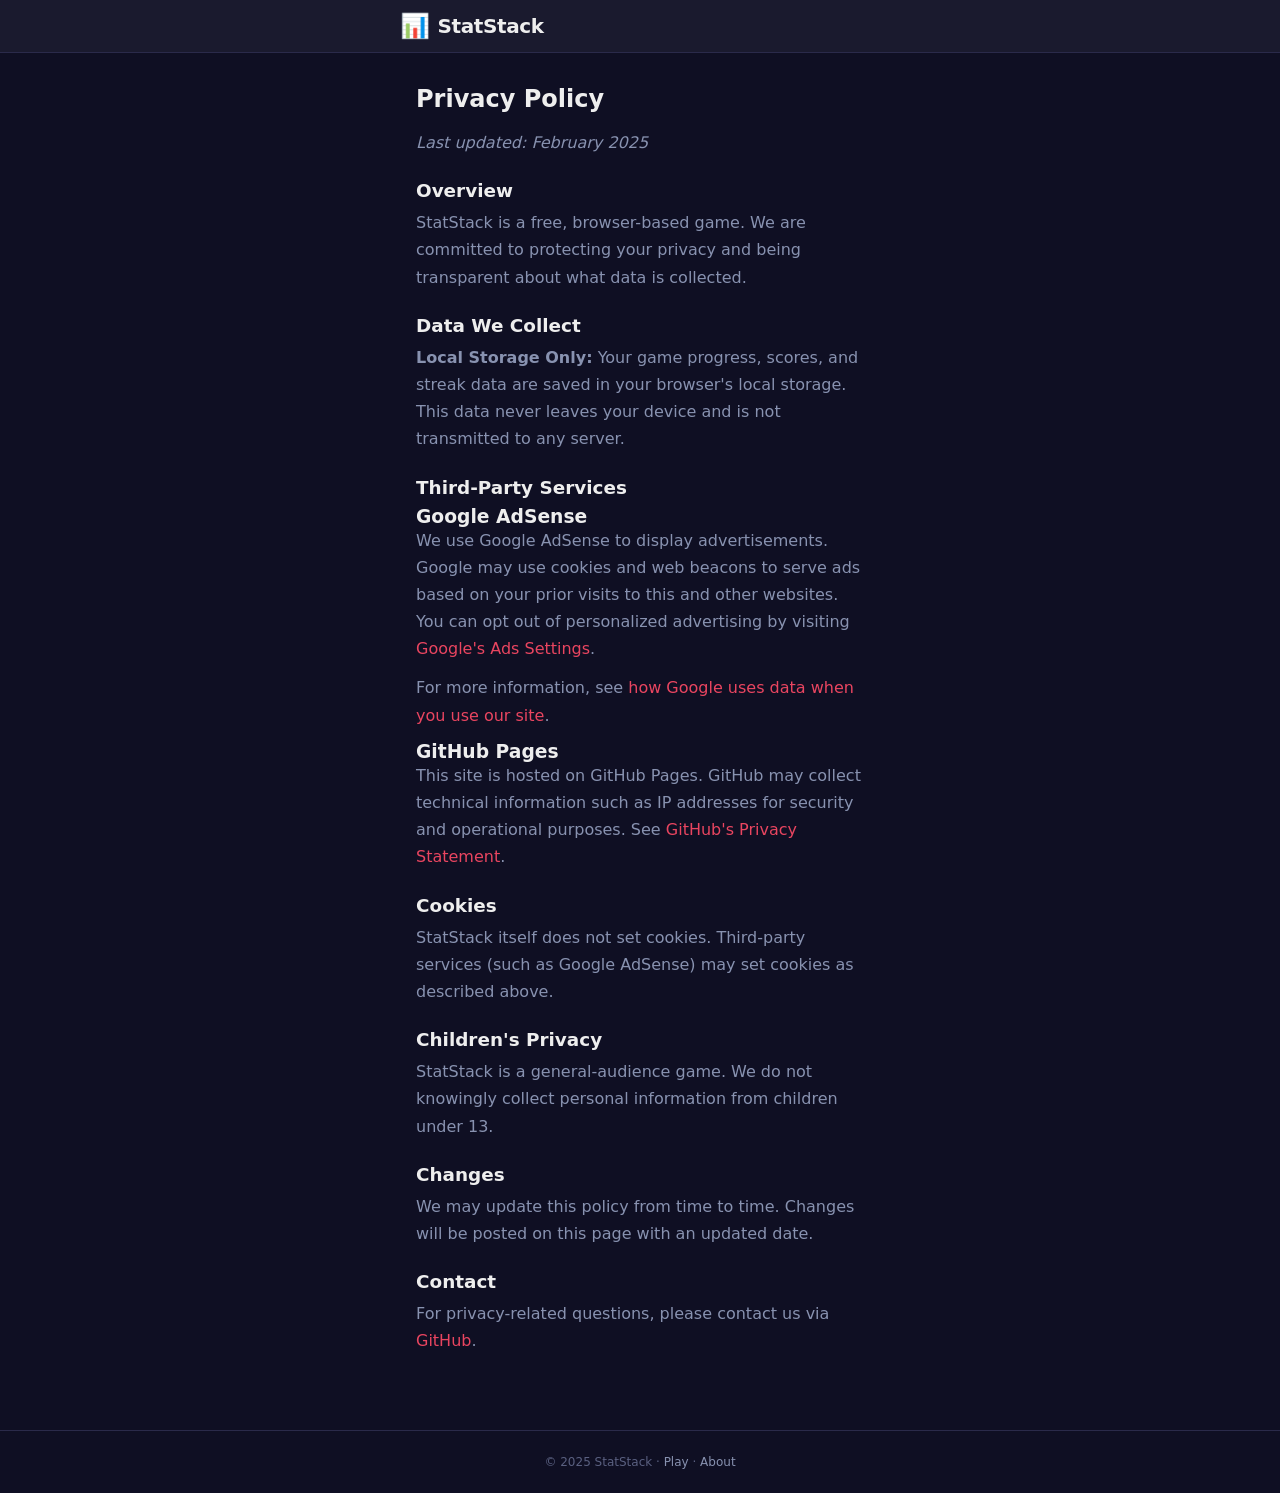
==== privacy.html @ 452586eb "Initial release: StatStack — daily higher-or-lower statistics game Complete static site with 200+ cu" ====
<!DOCTYPE html>
<html lang="en">
<head>
  <meta charset="UTF-8">
  <meta name="viewport" content="width=device-width, initial-scale=1.0">
  <title>Privacy Policy — StatStack</title>
  <meta name="description" content="Privacy policy for StatStack, a free daily statistics game.">
  <link rel="canonical" href="https://thatch26.github.io/statstack/privacy.html">
  <link rel="icon" href="img/favicon.svg" type="image/svg+xml">
  <link rel="stylesheet" href="css/style.css">
</head>
<body>
  <header class="header">
    <div class="header-inner">
      <a href="/" class="logo">
        <span class="logo-icon">📊</span>
        <span class="logo-text">StatStack</span>
      </a>
    </div>
  </header>

  <main class="content-page">
    <h1>Privacy Policy</h1>
    <p><em>Last updated: February 2025</em></p>

    <h2>Overview</h2>
    <p>StatStack is a free, browser-based game. We are committed to protecting your privacy and being transparent about what data is collected.</p>

    <h2>Data We Collect</h2>
    <p><strong>Local Storage Only:</strong> Your game progress, scores, and streak data are saved in your browser's local storage. This data never leaves your device and is not transmitted to any server.</p>

    <h2>Third-Party Services</h2>

    <h3>Google AdSense</h3>
    <p>We use Google AdSense to display advertisements. Google may use cookies and web beacons to serve ads based on your prior visits to this and other websites. You can opt out of personalized advertising by visiting <a href="https://www.google.com/settings/ads" target="_blank" rel="noopener">Google's Ads Settings</a>.</p>
    <p>For more information, see <a href="https://policies.google.com/technologies/ads" target="_blank" rel="noopener">how Google uses data when you use our site</a>.</p>

    <h3>GitHub Pages</h3>
    <p>This site is hosted on GitHub Pages. GitHub may collect technical information such as IP addresses for security and operational purposes. See <a href="https://docs.github.com/en/site-policy/privacy-policies/github-general-privacy-statement" target="_blank" rel="noopener">GitHub's Privacy Statement</a>.</p>

    <h2>Cookies</h2>
    <p>StatStack itself does not set cookies. Third-party services (such as Google AdSense) may set cookies as described above.</p>

    <h2>Children's Privacy</h2>
    <p>StatStack is a general-audience game. We do not knowingly collect personal information from children under 13.</p>

    <h2>Changes</h2>
    <p>We may update this policy from time to time. Changes will be posted on this page with an updated date.</p>

    <h2>Contact</h2>
    <p>For privacy-related questions, please contact us via <a href="https://github.com/THatch26/statstack">GitHub</a>.</p>
  </main>

  <footer class="footer">
    <p>&copy; 2025 StatStack &middot; <a href="index.html">Play</a> &middot; <a href="about.html">About</a></p>
  </footer>
</body>
</html>
---- css/style.css ----
/* === StatStack — Styles === */

/* --- Reset & Base --- */
*, *::before, *::after {
  box-sizing: border-box;
  margin: 0;
  padding: 0;
}

:root {
  --bg: #0f0f23;
  --bg-card: #1a1a2e;
  --bg-card-b: #16213e;
  --accent: #e94560;
  --accent-green: #00c853;
  --accent-red: #ff1744;
  --text: #eee;
  --text-muted: #8892b0;
  --text-dim: #5a6080;
  --border: #2a2a4a;
  --radius: 12px;
  --shadow: 0 4px 24px rgba(0,0,0,0.3);
  --font: 'Segoe UI', system-ui, -apple-system, sans-serif;
  --mono: 'SF Mono', 'Cascadia Code', 'Consolas', monospace;
  --max-width: 480px;
  --transition: 0.3s cubic-bezier(0.4, 0, 0.2, 1);
}

html {
  font-size: 16px;
  -webkit-text-size-adjust: 100%;
}

body {
  font-family: var(--font);
  background: var(--bg);
  color: var(--text);
  min-height: 100vh;
  min-height: 100dvh;
  display: flex;
  flex-direction: column;
  overflow-x: hidden;
  -webkit-font-smoothing: antialiased;
}

a {
  color: var(--accent);
  text-decoration: none;
}
a:hover {
  text-decoration: underline;
}

.hidden {
  display: none !important;
}

/* --- Header --- */
.header {
  position: sticky;
  top: 0;
  z-index: 100;
  background: var(--bg-card);
  border-bottom: 1px solid var(--border);
  padding: 0.75rem 1rem;
}

.header-inner {
  max-width: var(--max-width);
  margin: 0 auto;
  display: flex;
  align-items: center;
  justify-content: space-between;
}

.logo {
  display: flex;
  align-items: center;
  gap: 0.5rem;
  color: var(--text);
  text-decoration: none;
  font-weight: 700;
  font-size: 1.25rem;
  letter-spacing: -0.02em;
}

.logo-icon {
  font-size: 1.5rem;
}

.header-right {
  display: flex;
  align-items: center;
  gap: 0.75rem;
}

.day-number {
  color: var(--text-muted);
  font-size: 0.85rem;
  font-weight: 600;
}

.icon-btn {
  width: 32px;
  height: 32px;
  border-radius: 50%;
  border: 1px solid var(--border);
  background: transparent;
  color: var(--text-muted);
  font-size: 0.9rem;
  font-weight: 700;
  cursor: pointer;
  display: flex;
  align-items: center;
  justify-content: center;
  transition: var(--transition);
}
.icon-btn:hover {
  background: var(--border);
  color: var(--text);
}

/* --- Modal --- */
.modal {
  position: fixed;
  inset: 0;
  z-index: 200;
  background: rgba(0,0,0,0.7);
  display: flex;
  align-items: center;
  justify-content: center;
  padding: 1rem;
  animation: fadeIn 0.2s ease;
}

.modal-content {
  background: var(--bg-card);
  border: 1px solid var(--border);
  border-radius: var(--radius);
  padding: 2rem;
  max-width: 400px;
  width: 100%;
  position: relative;
}

.modal-content h2 {
  margin-bottom: 1rem;
  font-size: 1.25rem;
}

.modal-content p {
  margin-bottom: 0.75rem;
  color: var(--text-muted);
  line-height: 1.6;
}

.modal-content ul {
  list-style: none;
  margin-bottom: 0.75rem;
}

.modal-content li {
  padding: 0.25rem 0;
  color: var(--text-muted);
}

.modal-close {
  position: absolute;
  top: 0.75rem;
  right: 0.75rem;
  background: none;
  border: none;
  color: var(--text-muted);
  font-size: 1.5rem;
  cursor: pointer;
  line-height: 1;
}

/* --- Main --- */
.main {
  flex: 1;
  max-width: var(--max-width);
  width: 100%;
  margin: 0 auto;
  padding: 1rem;
}

/* --- Score Bar --- */
.score-bar {
  margin-bottom: 1rem;
}

.progress-container {
  height: 4px;
  background: var(--border);
  border-radius: 2px;
  overflow: hidden;
  margin-bottom: 0.5rem;
}

.progress-fill {
  height: 100%;
  background: var(--accent);
  border-radius: 2px;
  transition: width 0.4s ease;
  width: 0%;
}

.score-info {
  display: flex;
  justify-content: space-between;
  align-items: center;
}

.progress-text {
  color: var(--text-muted);
  font-size: 0.8rem;
}

.score-label {
  color: var(--text-muted);
  font-size: 0.8rem;
}

.score-label strong {
  color: var(--accent);
  font-size: 1rem;
}

/* --- Cards --- */
.game-area {
  display: flex;
  flex-direction: column;
  align-items: center;
  gap: 1rem;
}

.cards-container {
  width: 100%;
  display: flex;
  flex-direction: column;
  gap: 0;
  position: relative;
}

.card {
  background: var(--bg-card);
  border: 1px solid var(--border);
  border-radius: var(--radius);
  padding: 1.5rem;
  text-align: center;
  transition: var(--transition);
  position: relative;
}

.card-a {
  border-bottom-left-radius: 0;
  border-bottom-right-radius: 0;
  border-bottom: none;
}

.card-b {
  border-top-left-radius: 0;
  border-top-right-radius: 0;
  background: var(--bg-card-b);
}

.card-label {
  font-size: 0.65rem;
  text-transform: uppercase;
  letter-spacing: 0.1em;
  color: var(--text-dim);
  margin-bottom: 0.75rem;
  font-weight: 600;
}

.stat-text {
  font-size: 1rem;
  font-weight: 500;
  line-height: 1.4;
  color: var(--text);
  margin-bottom: 0.75rem;
}

.stat-value {
  font-size: 2rem;
  font-weight: 800;
  color: var(--accent);
  font-family: var(--mono);
  letter-spacing: -0.02em;
  transition: all 0.4s ease;
}

.stat-value.revealed {
  animation: revealPop 0.5s cubic-bezier(0.175, 0.885, 0.32, 1.275);
}

.stat-source {
  font-size: 0.7rem;
  color: var(--text-dim);
  margin-top: 0.5rem;
}

/* VS Divider */
.vs-divider {
  display: flex;
  align-items: center;
  justify-content: center;
  position: relative;
  z-index: 2;
  margin: -0.75rem 0;
}

.vs-divider span {
  background: var(--accent);
  color: white;
  font-weight: 800;
  font-size: 0.75rem;
  padding: 0.35rem 0.75rem;
  border-radius: 999px;
  letter-spacing: 0.05em;
}

/* Card State Colors */
.card.correct {
  border-color: var(--accent-green);
  box-shadow: 0 0 20px rgba(0, 200, 83, 0.15);
}

.card.wrong {
  border-color: var(--accent-red);
  box-shadow: 0 0 20px rgba(255, 23, 68, 0.15);
}

/* --- Feedback --- */
.feedback {
  font-size: 1.1rem;
  font-weight: 700;
  text-align: center;
  padding: 0.5rem;
  animation: fadeIn 0.3s ease;
}

.feedback-correct {
  color: var(--accent-green);
}

.feedback-wrong {
  color: var(--accent-red);
}

/* --- Buttons --- */
.guess-buttons {
  display: flex;
  gap: 0.75rem;
  width: 100%;
}

.btn {
  display: inline-flex;
  align-items: center;
  justify-content: center;
  gap: 0.5rem;
  padding: 0.875rem 1.5rem;
  border: none;
  border-radius: var(--radius);
  font-size: 1rem;
  font-weight: 700;
  cursor: pointer;
  transition: var(--transition);
  font-family: var(--font);
  -webkit-tap-highlight-color: transparent;
}

.btn:active {
  transform: scale(0.97);
}

.btn:disabled {
  opacity: 0.5;
  cursor: not-allowed;
  transform: none;
}

.btn-higher {
  flex: 1;
  background: var(--accent-green);
  color: #fff;
}
.btn-higher:hover:not(:disabled) {
  background: #00e676;
  box-shadow: 0 4px 16px rgba(0, 200, 83, 0.3);
}

.btn-lower {
  flex: 1;
  background: var(--accent-red);
  color: #fff;
}
.btn-lower:hover:not(:disabled) {
  background: #ff5252;
  box-shadow: 0 4px 16px rgba(255, 23, 68, 0.3);
}

.btn-arrow {
  font-size: 0.85rem;
}

.btn-next {
  width: 100%;
  background: var(--accent);
  color: #fff;
  font-size: 1.1rem;
}
.btn-next:hover {
  background: #f25672;
  box-shadow: 0 4px 16px rgba(233, 69, 96, 0.3);
}

.btn-share {
  width: 100%;
  background: var(--accent);
  color: #fff;
  font-size: 1.1rem;
  margin-bottom: 1rem;
}
.btn-share:hover {
  background: #f25672;
}

/* --- Results --- */
.results-area {
  text-align: center;
  animation: fadeIn 0.5s ease;
}

.result-title {
  font-size: 1.5rem;
  font-weight: 800;
  margin-bottom: 0.5rem;
  letter-spacing: -0.02em;
}

.result-score-container {
  margin-bottom: 1.25rem;
}

.result-score {
  font-size: 2.5rem;
  font-weight: 900;
  color: var(--accent);
  font-family: var(--mono);
}

.result-message {
  color: var(--text-muted);
  margin-top: 0.25rem;
  font-size: 0.95rem;
}

.result-grid {
  font-size: 1.75rem;
  line-height: 1.5;
  letter-spacing: 0.15em;
  margin: 1rem auto;
  text-align: center;
  font-family: 'Apple Color Emoji', 'Segoe UI Emoji', sans-serif;
}

/* --- Countdown --- */
.countdown-container {
  margin: 1.5rem 0;
  padding: 1rem;
  background: var(--bg-card);
  border: 1px solid var(--border);
  border-radius: var(--radius);
}

.countdown-label {
  color: var(--text-muted);
  font-size: 0.8rem;
  margin-bottom: 0.25rem;
}

.countdown {
  font-size: 1.75rem;
  font-weight: 800;
  font-family: var(--mono);
  color: var(--text);
  letter-spacing: 0.05em;
}

/* --- Stats Grid --- */
.stats-grid {
  display: grid;
  grid-template-columns: repeat(4, 1fr);
  gap: 0.5rem;
  margin-top: 1.25rem;
}

.stats-item {
  display: flex;
  flex-direction: column;
  align-items: center;
  padding: 0.75rem 0.25rem;
  background: var(--bg-card);
  border: 1px solid var(--border);
  border-radius: 8px;
}

.stats-number {
  font-size: 1.25rem;
  font-weight: 800;
  color: var(--text);
}

.stats-label {
  font-size: 0.65rem;
  color: var(--text-dim);
  text-transform: uppercase;
  letter-spacing: 0.05em;
  margin-top: 0.15rem;
}

/* --- Ad Slots --- */
.ad-slot {
  min-height: 50px;
  display: flex;
  align-items: center;
  justify-content: center;
  margin: 1rem 0;
}

.ad-slot:empty {
  display: none;
}

/* --- Toast --- */
.toast {
  position: fixed;
  bottom: 2rem;
  left: 50%;
  transform: translateX(-50%) translateY(100px);
  background: var(--bg-card);
  color: var(--text);
  border: 1px solid var(--border);
  padding: 0.75rem 1.5rem;
  border-radius: 999px;
  font-size: 0.85rem;
  font-weight: 600;
  opacity: 0;
  transition: all 0.3s ease;
  z-index: 300;
  pointer-events: none;
}

.toast.show {
  opacity: 1;
  transform: translateX(-50%) translateY(0);
}

/* --- Footer --- */
.footer {
  text-align: center;
  padding: 1.5rem 1rem;
  color: var(--text-dim);
  font-size: 0.75rem;
  border-top: 1px solid var(--border);
  margin-top: 2rem;
}

.footer a {
  color: var(--text-muted);
}
.footer a:hover {
  color: var(--text);
}

/* --- Animations --- */
@keyframes fadeIn {
  from { opacity: 0; transform: translateY(8px); }
  to { opacity: 1; transform: translateY(0); }
}

@keyframes revealPop {
  0% { transform: scale(0.8); opacity: 0.5; }
  50% { transform: scale(1.1); }
  100% { transform: scale(1); opacity: 1; }
}

.fade-in {
  animation: fadeIn 0.35s ease;
}

/* --- Responsive --- */
@media (max-width: 380px) {
  .stat-value {
    font-size: 1.5rem;
  }
  .stat-text {
    font-size: 0.9rem;
  }
  .result-grid {
    font-size: 1.5rem;
  }
  .stats-grid {
    grid-template-columns: repeat(2, 1fr);
  }
}

@media (min-width: 600px) {
  .card {
    padding: 2rem;
  }
  .stat-value {
    font-size: 2.25rem;
  }
  .guess-buttons {
    gap: 1rem;
  }
}

/* --- Content Pages (about, privacy) --- */
.content-page {
  max-width: var(--max-width);
  margin: 0 auto;
  padding: 2rem 1rem;
}

.content-page h1 {
  font-size: 1.5rem;
  margin-bottom: 1rem;
}

.content-page h2 {
  font-size: 1.15rem;
  margin-top: 1.5rem;
  margin-bottom: 0.5rem;
}

.content-page p {
  color: var(--text-muted);
  line-height: 1.7;
  margin-bottom: 0.75rem;
}

.content-page ul {
  color: var(--text-muted);
  margin-left: 1.25rem;
  margin-bottom: 0.75rem;
}

.content-page li {
  margin-bottom: 0.25rem;
  line-height: 1.6;
}

.content-page a {
  color: var(--accent);
}

/* --- Selection color --- */
::selection {
  background: var(--accent);
  color: #fff;
}
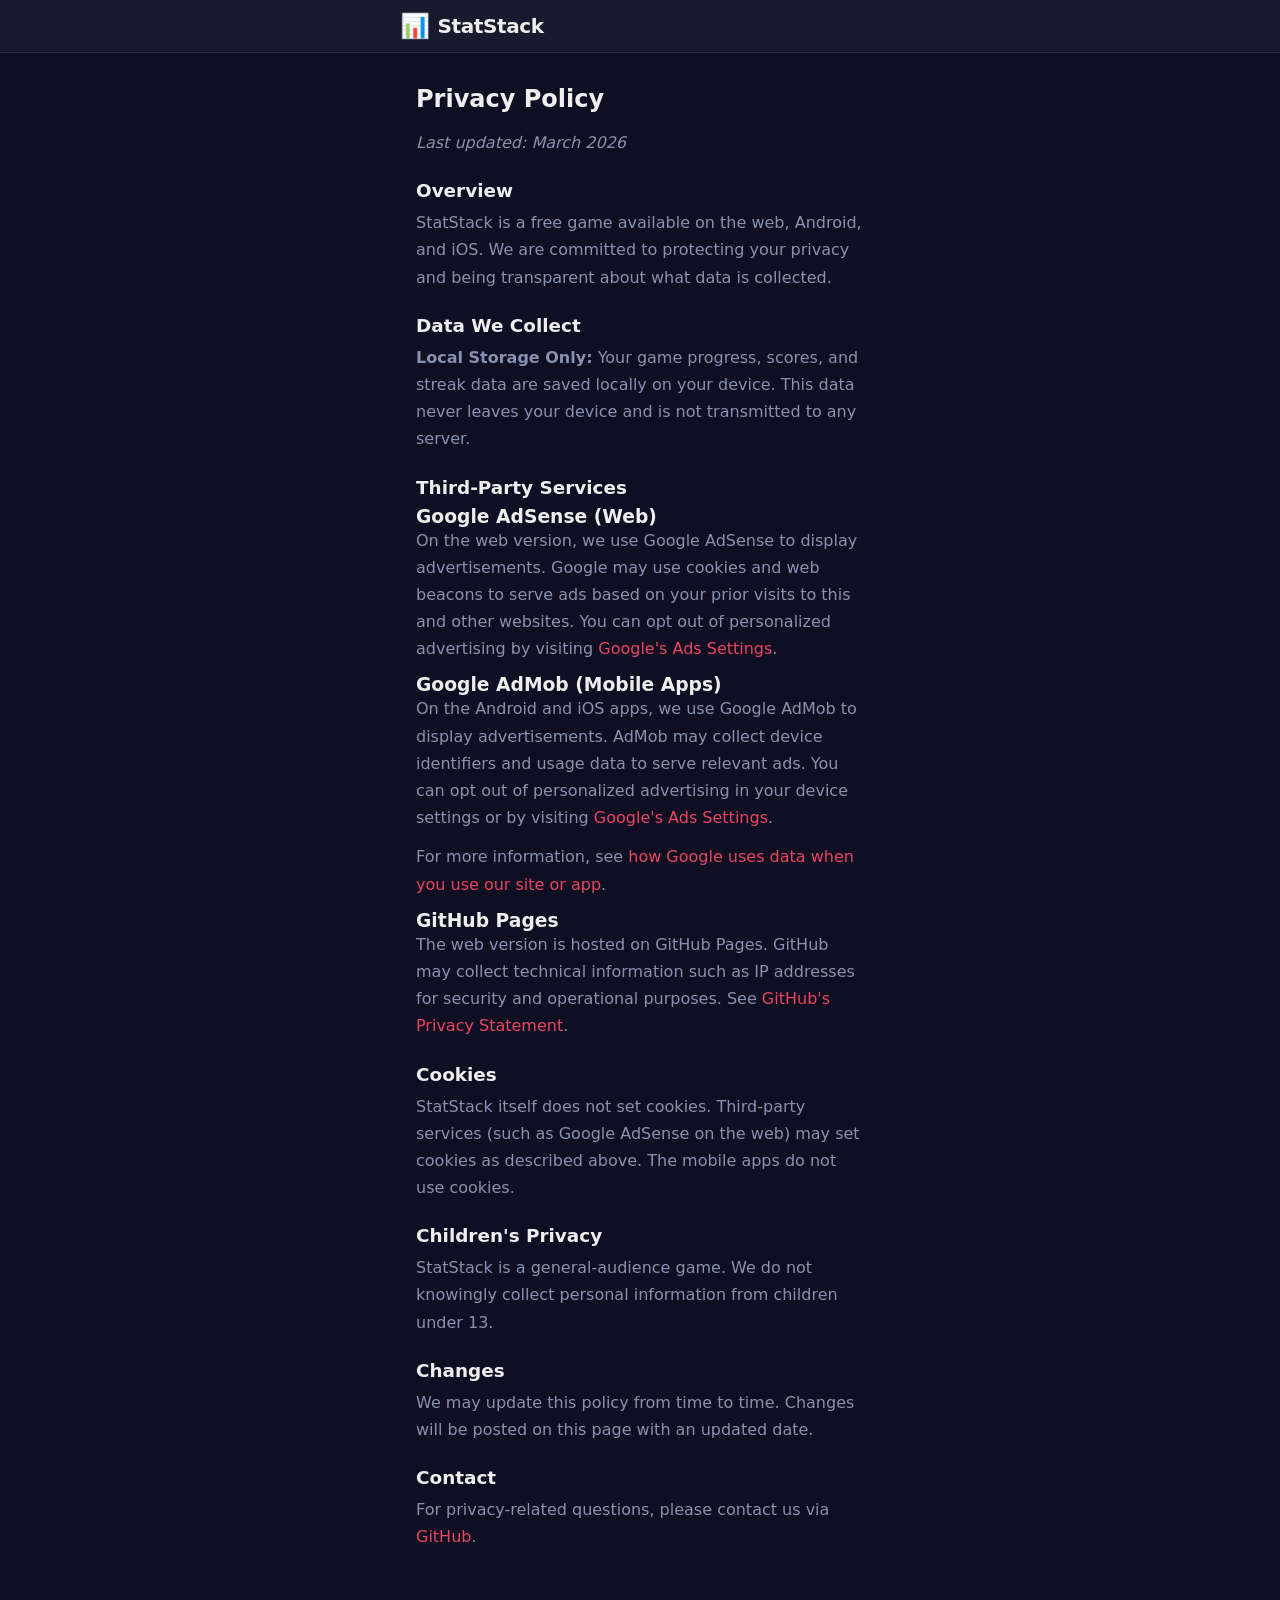
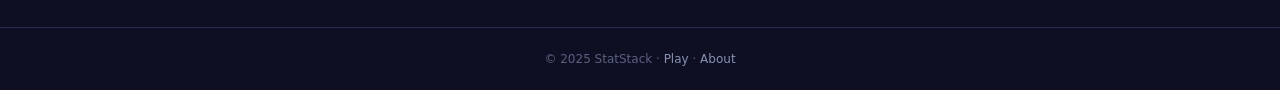
==== commit b7e97b50: "Update privacy policy for mobile apps" ====
--- a/privacy.html
+++ b/privacy.html
@@ -2,7 +2,7 @@
 <html lang="en">
 <head>
   <meta charset="UTF-8">
-  <meta name="viewport" content="width=device-width, initial-scale=1.0">
+  <meta name="viewport" content="width=device-width, initial-scale=1.0, viewport-fit=cover">
   <title>Privacy Policy — StatStack</title>
   <meta name="description" content="Privacy policy for StatStack, a free daily statistics game.">
   <link rel="canonical" href="https://thatch26.github.io/statstack/privacy.html">
@@ -12,7 +12,7 @@
 <body>
   <header class="header">
     <div class="header-inner">
-      <a href="/" class="logo">
+      <a href="index.html" class="logo">
         <span class="logo-icon">📊</span>
         <span class="logo-text">StatStack</span>
       </a>
@@ -21,25 +21,28 @@
 
   <main class="content-page">
     <h1>Privacy Policy</h1>
-    <p><em>Last updated: February 2025</em></p>
+    <p><em>Last updated: March 2026</em></p>
 
     <h2>Overview</h2>
-    <p>StatStack is a free, browser-based game. We are committed to protecting your privacy and being transparent about what data is collected.</p>
+    <p>StatStack is a free game available on the web, Android, and iOS. We are committed to protecting your privacy and being transparent about what data is collected.</p>
 
     <h2>Data We Collect</h2>
-    <p><strong>Local Storage Only:</strong> Your game progress, scores, and streak data are saved in your browser's local storage. This data never leaves your device and is not transmitted to any server.</p>
+    <p><strong>Local Storage Only:</strong> Your game progress, scores, and streak data are saved locally on your device. This data never leaves your device and is not transmitted to any server.</p>
 
     <h2>Third-Party Services</h2>
 
-    <h3>Google AdSense</h3>
-    <p>We use Google AdSense to display advertisements. Google may use cookies and web beacons to serve ads based on your prior visits to this and other websites. You can opt out of personalized advertising by visiting <a href="https://www.google.com/settings/ads" target="_blank" rel="noopener">Google's Ads Settings</a>.</p>
-    <p>For more information, see <a href="https://policies.google.com/technologies/ads" target="_blank" rel="noopener">how Google uses data when you use our site</a>.</p>
+    <h3>Google AdSense (Web)</h3>
+    <p>On the web version, we use Google AdSense to display advertisements. Google may use cookies and web beacons to serve ads based on your prior visits to this and other websites. You can opt out of personalized advertising by visiting <a href="https://www.google.com/settings/ads" target="_blank" rel="noopener">Google's Ads Settings</a>.</p>
+
+    <h3>Google AdMob (Mobile Apps)</h3>
+    <p>On the Android and iOS apps, we use Google AdMob to display advertisements. AdMob may collect device identifiers and usage data to serve relevant ads. You can opt out of personalized advertising in your device settings or by visiting <a href="https://www.google.com/settings/ads" target="_blank" rel="noopener">Google's Ads Settings</a>.</p>
+    <p>For more information, see <a href="https://policies.google.com/technologies/ads" target="_blank" rel="noopener">how Google uses data when you use our site or app</a>.</p>
 
     <h3>GitHub Pages</h3>
-    <p>This site is hosted on GitHub Pages. GitHub may collect technical information such as IP addresses for security and operational purposes. See <a href="https://docs.github.com/en/site-policy/privacy-policies/github-general-privacy-statement" target="_blank" rel="noopener">GitHub's Privacy Statement</a>.</p>
+    <p>The web version is hosted on GitHub Pages. GitHub may collect technical information such as IP addresses for security and operational purposes. See <a href="https://docs.github.com/en/site-policy/privacy-policies/github-general-privacy-statement" target="_blank" rel="noopener">GitHub's Privacy Statement</a>.</p>
 
     <h2>Cookies</h2>
-    <p>StatStack itself does not set cookies. Third-party services (such as Google AdSense) may set cookies as described above.</p>
+    <p>StatStack itself does not set cookies. Third-party services (such as Google AdSense on the web) may set cookies as described above. The mobile apps do not use cookies.</p>
 
     <h2>Children's Privacy</h2>
     <p>StatStack is a general-audience game. We do not knowingly collect personal information from children under 13.</p>
